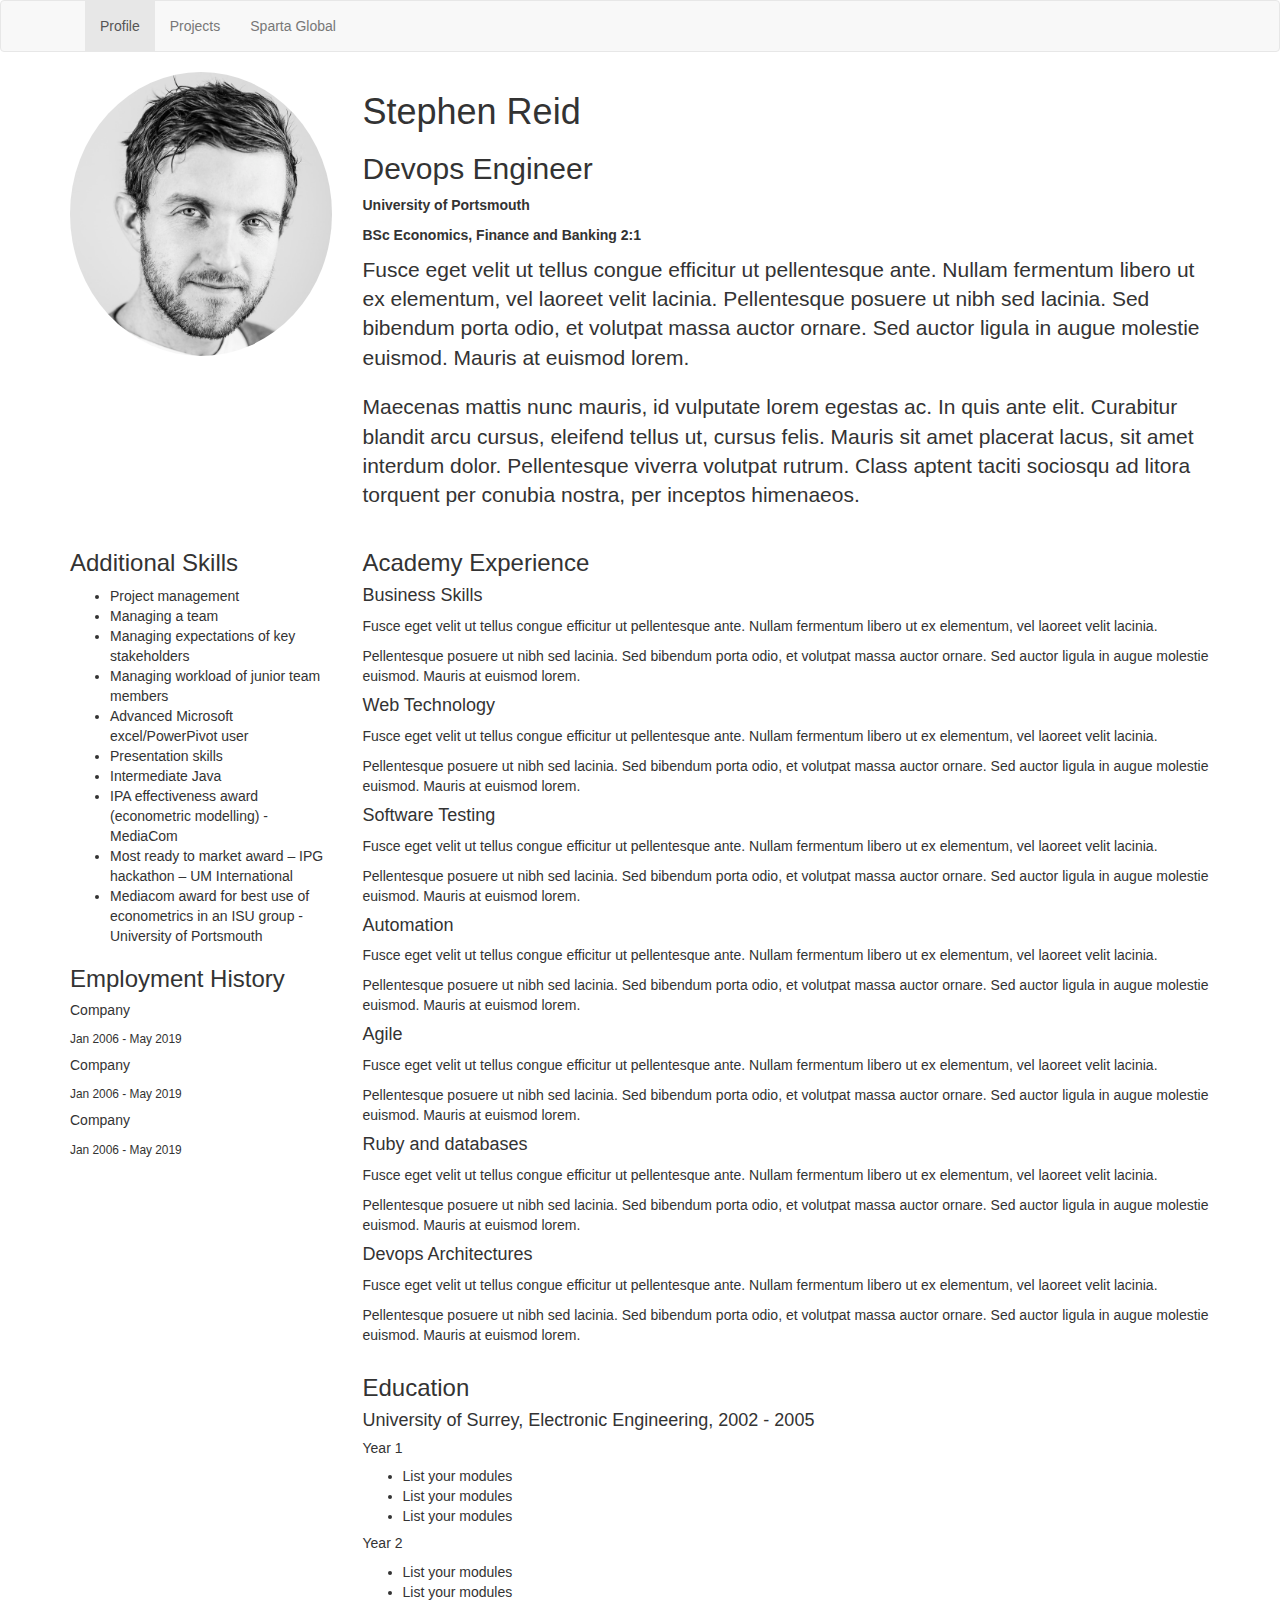
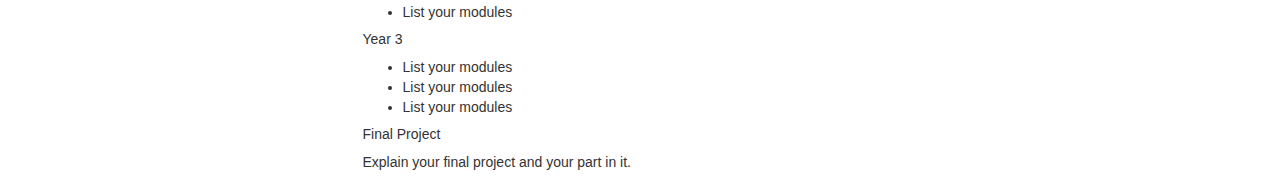
==== index.html @ 946cb8a0 "initial commit" ====
<!DOCTYPE html>
<html lang="en">
<head>
  <title>Stephen Reid</title>
  <meta name="viewport" content="width=device-width, initial-scale=1.0, maximum-scale=1.0, user-scalable=no">
  <script
    src="https://code.jquery.com/jquery-3.2.1.slim.min.js"
    integrity="sha256-k2WSCIexGzOj3Euiig+TlR8gA0EmPjuc79OEeY5L45g="
    crossorigin="anonymous"></script>
  <script type="text/javascript" src="https://maxcdn.bootstrapcdn.com/bootstrap/3.3.7/js/bootstrap.min.js"></script>
  
  <link rel="stylesheet" type="text/css" href="https://maxcdn.bootstrapcdn.com/bootstrap/3.3.7/css/bootstrap.min.css">
  <link href="https://fonts.googleapis.com/css?family=Raleway" rel="stylesheet">
  <link rel="icon" type="image/png" sizes="32x32" href="images/favicon.png">
</head>
<body>
  <nav class="navbar navbar-default" role="navigation">
    <div class="container">
      <div class="navbar-header">
        <button type="button" class="navbar-toggle" data-toggle="collapse" data-target="#bs-example-navbar-collapse-1">
          <span class="sr-only">Toggle navigation</span>
          <span class="icon-bar"></span>
          <span class="icon-bar"></span>
          <span class="icon-bar"></span>
        </button>
        <a class="navbar-brand" href="https://www.spartaglobal.com/"><img id="logo" src="images/sparta-global-logo-white.svg"></a>
      </div>

      <div class="collapse navbar-collapse">
        <ul class="nav navbar-nav">
          <li class="active">
            <a href="index.html">Profile</a>
          </li>
          <li>
            <a href="projects.html">Projects</a>
          </li>
          <li>
            <a href="https://www.spartaglobal.com/">Sparta Global</a>
          </li>
        </ul>
      </div>
    </div>
  </nav>
  <div class="container">
    <div class="row" id="hero">
      <div class="col-sm-3" id="bio">
          <div id="headshot">
            <img src="images/headshot.jpg" class="img-circle img-responsive">
          </div>
      </div>

      <div class="col-sm-9">
          <h1>Stephen Reid</h1>
          <h2>Devops Engineer</h2>

          <div class="university">
            <p><b>University of Portsmouth</b></p>
            <p><b>BSc Economics, Finance and Banking 2:1</b></p>
          </div>

          <div class="bio">
            <p class="lead">Fusce eget velit ut tellus congue efficitur ut pellentesque ante. Nullam fermentum libero ut ex elementum, vel laoreet velit lacinia. Pellentesque posuere ut nibh sed lacinia. Sed bibendum porta odio, et volutpat massa auctor ornare. Sed auctor ligula in augue molestie euismod. Mauris at euismod lorem.</p>
            <p class="lead">Maecenas mattis nunc mauris, id vulputate lorem egestas ac. In quis ante elit. Curabitur blandit arcu cursus, eleifend tellus ut, cursus felis. Mauris sit amet placerat lacus, sit amet interdum dolor. Pellentesque viverra volutpat rutrum. Class aptent taciti sociosqu ad litora torquent per conubia nostra, per inceptos himenaeos.</p>
          </div>
      </div>
    </div>

    <div class="row">
        <div class="col-sm-3">
          <div id="skills" class="small-panel">
            <h3>Additional Skills</h3>
            <ul>
              <li>Project management</li> 
              <li>Managing a team</li> 
              <li>Managing expectations of key stakeholders</li> 
              <li>Managing workload of junior team members</li> 
              <li>Advanced Microsoft excel/PowerPivot user</li> 
              <li>Presentation skills</li> 
              <li>Intermediate Java</li>
              <li>IPA effectiveness award (econometric modelling) - MediaCom</li> 
              <li>Most ready to market award – IPG hackathon – UM International</li> 
              <li>Mediacom award for best use of econometrics in an ISU group - University of Portsmouth</li>
            </ul>
          </div>
          <div class="employment-history small-panel">
            <h3>Employment History</h3>

            <div class="employment">
              <h5>Company</h5>
              <small>Jan 2006 - May 2019</small>
            </div>

            <div class="employment">
              <h5>Company</h5>
              <small>Jan 2006 - May 2019</small>
            </div>

            <div class="employment">
              <h5>Company</h5>
              <small>Jan 2006 - May 2019</small>
            </div>
          </div>
        </div>

        <div class="col-sm-9">
            <div class="experience">
              <h3>Academy Experience</h3>

              <h4>Business Skills</h4>
              <p>Fusce eget velit ut tellus congue efficitur ut pellentesque ante. Nullam fermentum libero ut ex elementum, vel laoreet velit lacinia.</p>
              <p>Pellentesque posuere ut nibh sed lacinia. Sed bibendum porta odio, et volutpat massa auctor ornare. Sed auctor ligula in augue molestie euismod. Mauris at euismod lorem.</p>

              <h4>Web Technology</h4>
              <p>Fusce eget velit ut tellus congue efficitur ut pellentesque ante. Nullam fermentum libero ut ex elementum, vel laoreet velit lacinia.</p>
              <p>Pellentesque posuere ut nibh sed lacinia. Sed bibendum porta odio, et volutpat massa auctor ornare. Sed auctor ligula in augue molestie euismod. Mauris at euismod lorem.</p>

              <h4>Software Testing</h4>
              <p>Fusce eget velit ut tellus congue efficitur ut pellentesque ante. Nullam fermentum libero ut ex elementum, vel laoreet velit lacinia.</p>
              <p>Pellentesque posuere ut nibh sed lacinia. Sed bibendum porta odio, et volutpat massa auctor ornare. Sed auctor ligula in augue molestie euismod. Mauris at euismod lorem.</p>

              <h4>Automation</h4>
              <p>Fusce eget velit ut tellus congue efficitur ut pellentesque ante. Nullam fermentum libero ut ex elementum, vel laoreet velit lacinia.</p>
              <p>Pellentesque posuere ut nibh sed lacinia. Sed bibendum porta odio, et volutpat massa auctor ornare. Sed auctor ligula in augue molestie euismod. Mauris at euismod lorem.</p>

              <h4>Agile</h4>
              <p>Fusce eget velit ut tellus congue efficitur ut pellentesque ante. Nullam fermentum libero ut ex elementum, vel laoreet velit lacinia.</p>
              <p>Pellentesque posuere ut nibh sed lacinia. Sed bibendum porta odio, et volutpat massa auctor ornare. Sed auctor ligula in augue molestie euismod. Mauris at euismod lorem.</p>

              <h4>Ruby and databases</h4>
              <p>Fusce eget velit ut tellus congue efficitur ut pellentesque ante. Nullam fermentum libero ut ex elementum, vel laoreet velit lacinia.</p>
              <p>Pellentesque posuere ut nibh sed lacinia. Sed bibendum porta odio, et volutpat massa auctor ornare. Sed auctor ligula in augue molestie euismod. Mauris at euismod lorem.</p>

              <h4>Devops Architectures</h4>
              <p>Fusce eget velit ut tellus congue efficitur ut pellentesque ante. Nullam fermentum libero ut ex elementum, vel laoreet velit lacinia.</p>
              <p>Pellentesque posuere ut nibh sed lacinia. Sed bibendum porta odio, et volutpat massa auctor ornare. Sed auctor ligula in augue molestie euismod. Mauris at euismod lorem.</p>
          </div>
        </div>
    </div>

    <div class="row">
      <div class="col-sm-3">
          
      </div>
      <div class="col-sm-9">
          <h3>Education</h3>

          <h4>University of Surrey, Electronic Engineering, 2002 - 2005 </h4>
          <h5>Year 1</h5>
          <ul>
            <li>List your modules</li>
            <li>List your modules</li>
            <li>List your modules</li>
          </ul>

          <h5>Year 2</h5>
          <ul>
            <li>List your modules</li>
            <li>List your modules</li>
            <li>List your modules</li>
          </ul>

          <h5>Year 3</h5>
          <ul>
            <li>List your modules</li>
            <li>List your modules</li>
            <li>List your modules</li>
          </ul>

          <h5>Final Project</h5>
          <p>Explain your final project and your part in it.</p>  
      </div>
    </div>
  </div>
</body>
</html>
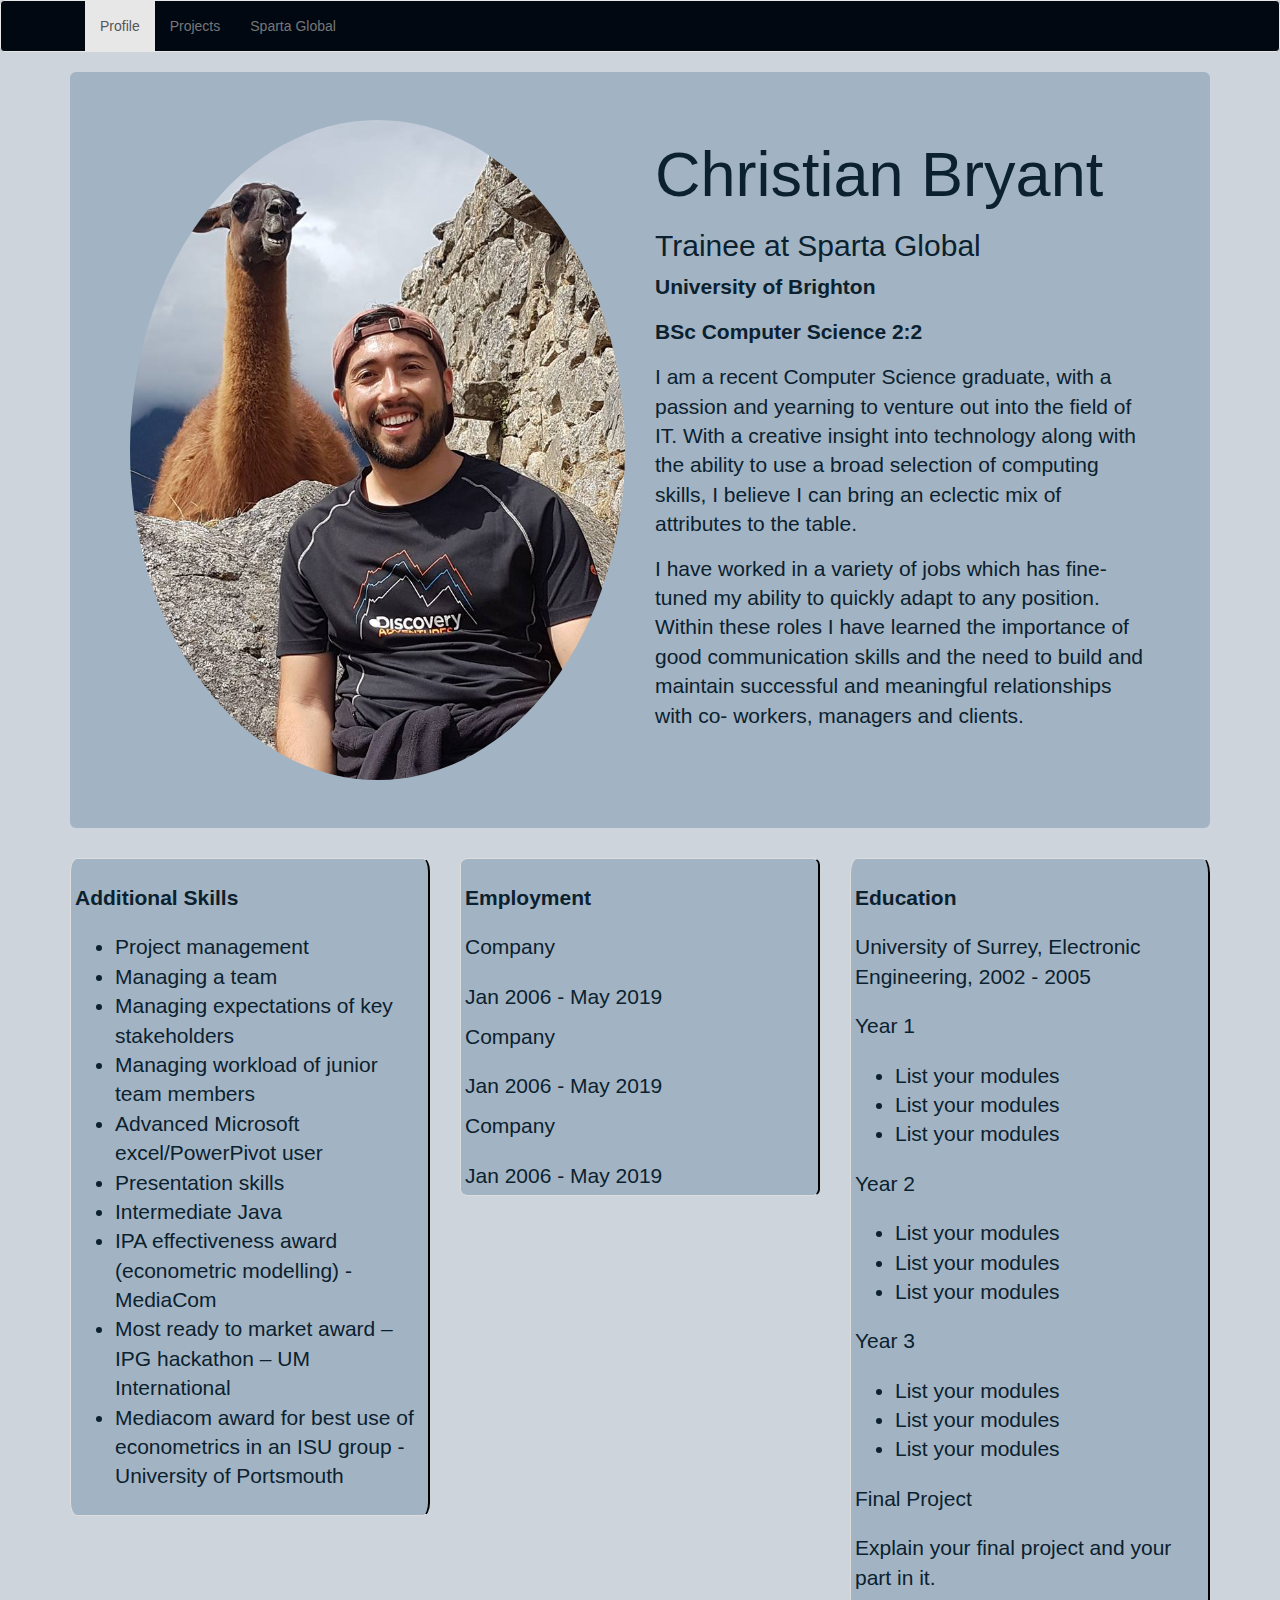
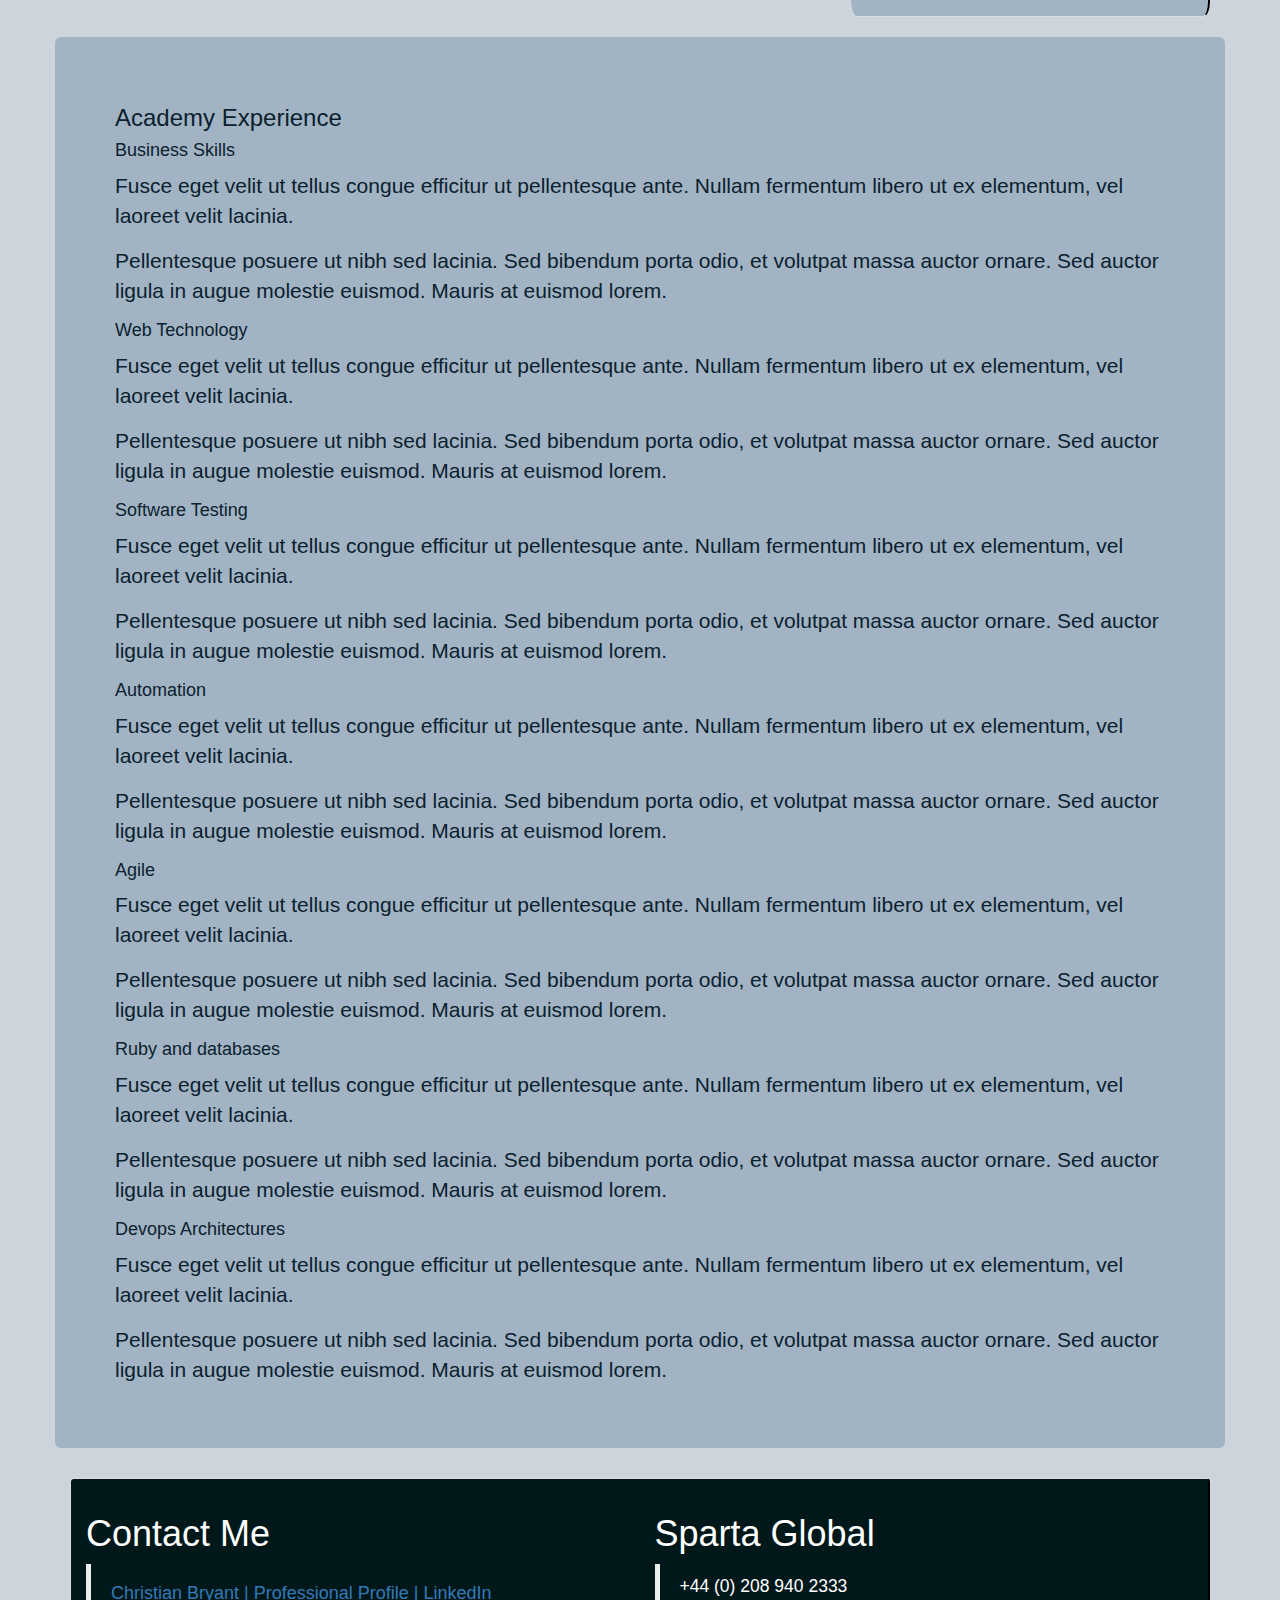
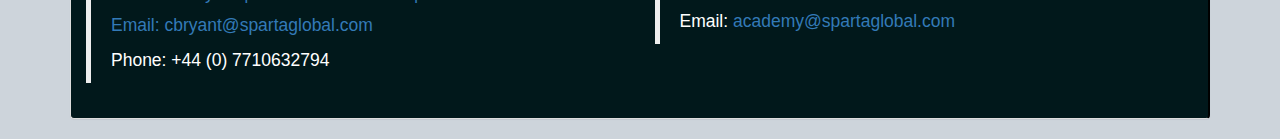
==== commit 8370d1b8: "Final Homepage layout complete" ====
--- a/index.html
+++ b/index.html
@@ -2,16 +2,19 @@
 <html lang="en">
 <head>
   <title>Stephen Reid</title>
-  <meta name="viewport" content="width=device-width, initial-scale=1.0, maximum-scale=1.0, user-scalable=no">
+  <meta name="viewport" content="width=device-width, initial-scale=2.0, maximum-scale=1.0, user-scalable=no">
+
   <script
     src="https://code.jquery.com/jquery-3.2.1.slim.min.js"
     integrity="sha256-k2WSCIexGzOj3Euiig+TlR8gA0EmPjuc79OEeY5L45g="
     crossorigin="anonymous"></script>
+
   <script type="text/javascript" src="https://maxcdn.bootstrapcdn.com/bootstrap/3.3.7/js/bootstrap.min.js"></script>
-  
+
   <link rel="stylesheet" type="text/css" href="https://maxcdn.bootstrapcdn.com/bootstrap/3.3.7/css/bootstrap.min.css">
   <link href="https://fonts.googleapis.com/css?family=Raleway" rel="stylesheet">
   <link rel="icon" type="image/png" sizes="32x32" href="images/favicon.png">
+  <link rel="stylesheet" href="./css/style.css">
 </head>
 <body>
   <nav class="navbar navbar-default" role="navigation">
@@ -41,135 +44,201 @@
       </div>
     </div>
   </nav>
+
   <div class="container">
-    <div class="row" id="hero">
-      <div class="col-sm-3" id="bio">
-          <div id="headshot">
-            <img src="images/headshot.jpg" class="img-circle img-responsive">
-          </div>
-      </div>
-
-      <div class="col-sm-9">
-          <h1>Stephen Reid</h1>
-          <h2>Devops Engineer</h2>
-
-          <div class="university">
-            <p><b>University of Portsmouth</b></p>
-            <p><b>BSc Economics, Finance and Banking 2:1</b></p>
-          </div>
-
-          <div class="bio">
-            <p class="lead">Fusce eget velit ut tellus congue efficitur ut pellentesque ante. Nullam fermentum libero ut ex elementum, vel laoreet velit lacinia. Pellentesque posuere ut nibh sed lacinia. Sed bibendum porta odio, et volutpat massa auctor ornare. Sed auctor ligula in augue molestie euismod. Mauris at euismod lorem.</p>
-            <p class="lead">Maecenas mattis nunc mauris, id vulputate lorem egestas ac. In quis ante elit. Curabitur blandit arcu cursus, eleifend tellus ut, cursus felis. Mauris sit amet placerat lacus, sit amet interdum dolor. Pellentesque viverra volutpat rutrum. Class aptent taciti sociosqu ad litora torquent per conubia nostra, per inceptos himenaeos.</p>
-          </div>
-      </div>
-    </div>
+
+    <div class="jumbotron">
+
+      <div class="box">
+
+        <div class="row" id="profile">
+
+
+          <div class="col-sm-6" id="">
+
+            <div id="headshot">
+              <img src="images/headshot.jpg" class="img-circle img-responsive">
+            </div>
+
+          </div>
+
+
+          <div class="col-sm-6" id="">
+
+              <h1>Christian Bryant</h1>
+              <h2>Trainee at Sparta Global</h2>
+
+            <div class="university">
+              <p><b>University of Brighton</b></p>
+              <p><b>BSc Computer Science 2:2</b></p>
+            </div>
+
+            <div class="bio">
+              <p class="lead">I am a recent Computer Science graduate, with a passion and yearning to venture out into the field of IT. With
+              a creative insight into technology along with the ability to use a broad selection of computing skills, I believe I
+              can bring an eclectic mix of attributes to the table. </p>
+              <p class="lead">I have worked in a variety of jobs which has fine-tuned my
+              ability to quickly adapt to any position. Within these roles I have learned the importance of good
+              communication skills and the need to build and maintain successful and meaningful relationships with co-
+              workers, managers and clients.</p>
+            </div>
+
+          </div>
+
+        </div>
+
+      </div>
+
+  </div>
+
+    <div class="row" class="middle">
+        <div class="col-sm-4" class="middle-skills">
+          <div id="skills" class="small-panel thumbnail">
+            <h3 class="lead"><span id="history">Additional Skills</span></h3>
+            <ul class="lead">
+              <li>Project management</li>
+              <li>Managing a team</li>
+              <li>Managing expectations of key stakeholders</li>
+              <li>Managing workload of junior team members</li>
+              <li>Advanced Microsoft excel/PowerPivot user</li>
+              <li>Presentation skills</li>
+              <li>Intermediate Java</li>
+              <li>IPA effectiveness award (econometric modelling) - MediaCom</li>
+              <li>Most ready to market award – IPG hackathon – UM International</li>
+              <li>Mediacom award for best use of econometrics in an ISU group - University of Portsmouth</li>
+            </ul>
+          </div>
+        </div>
+
+          <div class="col-sm-4">
+
+            <div id="skills" class="employment-history small-panel thumbnail lead">
+              <h3 class="lead"><span id="history">Employment</span></h3>
+
+              <div class="employment">
+                <h5 class="lead">Company</h5>
+                <small class="lead">Jan 2006 - May 2019</small>
+              </div>
+
+              <div class="employment">
+                <h5 class="lead">Company</h5>
+                <small class="lead">Jan 2006 - May 2019</small>
+              </div>
+
+              <div class="employment">
+                <h5 class="lead">Company</h5>
+                <small class="lead">Jan 2006 - May 2019</small>
+              </div>
+            </div>
+          </div>
+
+          <div class="col-sm-4">
+            <div id="skills" class="education small-panel thumbnail lead">
+
+            <h3 class="lead"><span id="history">Education</span></h3>
+
+            <h4 class="lead">University of Surrey, Electronic Engineering, 2002 - 2005 </h4>
+            <h5 class="lead">Year 1</h5>
+            <ul class="lead">
+              <li>List your modules</li>
+              <li>List your modules</li>
+              <li>List your modules</li>
+            </ul>
+
+            <h5 class="lead">Year 2</h5>
+            <ul class="lead">
+              <li>List your modules</li>
+              <li>List your modules</li>
+              <li>List your modules</li>
+            </ul>
+
+            <h5 class="lead">Year 3</h5>
+            <ul class="lead">
+              <li>List your modules</li>
+              <li>List your modules</li>
+              <li>List your modules</li>
+            </ul>
+
+            <h5 class="lead">Final Project</h5>
+            <p class="lead">Explain your final project and your part in it.</p>
+
+           </div>
+
+          </div>
+
+          </div>
+
+
+
+
+
 
     <div class="row">
-        <div class="col-sm-3">
-          <div id="skills" class="small-panel">
-            <h3>Additional Skills</h3>
-            <ul>
-              <li>Project management</li> 
-              <li>Managing a team</li> 
-              <li>Managing expectations of key stakeholders</li> 
-              <li>Managing workload of junior team members</li> 
-              <li>Advanced Microsoft excel/PowerPivot user</li> 
-              <li>Presentation skills</li> 
-              <li>Intermediate Java</li>
-              <li>IPA effectiveness award (econometric modelling) - MediaCom</li> 
-              <li>Most ready to market award – IPG hackathon – UM International</li> 
-              <li>Mediacom award for best use of econometrics in an ISU group - University of Portsmouth</li>
-            </ul>
-          </div>
-          <div class="employment-history small-panel">
-            <h3>Employment History</h3>
-
-            <div class="employment">
-              <h5>Company</h5>
-              <small>Jan 2006 - May 2019</small>
-            </div>
-
-            <div class="employment">
-              <h5>Company</h5>
-              <small>Jan 2006 - May 2019</small>
-            </div>
-
-            <div class="employment">
-              <h5>Company</h5>
-              <small>Jan 2006 - May 2019</small>
-            </div>
-          </div>
+      <div class="col-sm-12 jumbotron">
+        <div class="experience ">
+          <h3>Academy Experience</h3>
+
+          <h4>Business Skills</h4>
+          <p>Fusce eget velit ut tellus congue efficitur ut pellentesque ante. Nullam fermentum libero ut ex elementum, vel laoreet velit lacinia.</p>
+          <p>Pellentesque posuere ut nibh sed lacinia. Sed bibendum porta odio, et volutpat massa auctor ornare. Sed auctor ligula in augue molestie euismod. Mauris at euismod lorem.</p>
+
+          <h4>Web Technology</h4>
+          <p>Fusce eget velit ut tellus congue efficitur ut pellentesque ante. Nullam fermentum libero ut ex elementum, vel laoreet velit lacinia.</p>
+          <p>Pellentesque posuere ut nibh sed lacinia. Sed bibendum porta odio, et volutpat massa auctor ornare. Sed auctor ligula in augue molestie euismod. Mauris at euismod lorem.</p>
+
+          <h4>Software Testing</h4>
+          <p>Fusce eget velit ut tellus congue efficitur ut pellentesque ante. Nullam fermentum libero ut ex elementum, vel laoreet velit lacinia.</p>
+          <p>Pellentesque posuere ut nibh sed lacinia. Sed bibendum porta odio, et volutpat massa auctor ornare. Sed auctor ligula in augue molestie euismod. Mauris at euismod lorem.</p>
+
+          <h4>Automation</h4>
+          <p>Fusce eget velit ut tellus congue efficitur ut pellentesque ante. Nullam fermentum libero ut ex elementum, vel laoreet velit lacinia.</p>
+          <p>Pellentesque posuere ut nibh sed lacinia. Sed bibendum porta odio, et volutpat massa auctor ornare. Sed auctor ligula in augue molestie euismod. Mauris at euismod lorem.</p>
+
+          <h4>Agile</h4>
+          <p>Fusce eget velit ut tellus congue efficitur ut pellentesque ante. Nullam fermentum libero ut ex elementum, vel laoreet velit lacinia.</p>
+          <p>Pellentesque posuere ut nibh sed lacinia. Sed bibendum porta odio, et volutpat massa auctor ornare. Sed auctor ligula in augue molestie euismod. Mauris at euismod lorem.</p>
+
+          <h4>Ruby and databases</h4>
+          <p>Fusce eget velit ut tellus congue efficitur ut pellentesque ante. Nullam fermentum libero ut ex elementum, vel laoreet velit lacinia.</p>
+          <p>Pellentesque posuere ut nibh sed lacinia. Sed bibendum porta odio, et volutpat massa auctor ornare. Sed auctor ligula in augue molestie euismod. Mauris at euismod lorem.</p>
+
+          <h4>Devops Architectures</h4>
+          <p>Fusce eget velit ut tellus congue efficitur ut pellentesque ante. Nullam fermentum libero ut ex elementum, vel laoreet velit lacinia.</p>
+          <p>Pellentesque posuere ut nibh sed lacinia. Sed bibendum porta odio, et volutpat massa auctor ornare. Sed auctor ligula in augue molestie euismod. Mauris at euismod lorem.</p>
+      </div>
+
+      </div>
         </div>
-
-        <div class="col-sm-9">
-            <div class="experience">
-              <h3>Academy Experience</h3>
-
-              <h4>Business Skills</h4>
-              <p>Fusce eget velit ut tellus congue efficitur ut pellentesque ante. Nullam fermentum libero ut ex elementum, vel laoreet velit lacinia.</p>
-              <p>Pellentesque posuere ut nibh sed lacinia. Sed bibendum porta odio, et volutpat massa auctor ornare. Sed auctor ligula in augue molestie euismod. Mauris at euismod lorem.</p>
-
-              <h4>Web Technology</h4>
-              <p>Fusce eget velit ut tellus congue efficitur ut pellentesque ante. Nullam fermentum libero ut ex elementum, vel laoreet velit lacinia.</p>
-              <p>Pellentesque posuere ut nibh sed lacinia. Sed bibendum porta odio, et volutpat massa auctor ornare. Sed auctor ligula in augue molestie euismod. Mauris at euismod lorem.</p>
-
-              <h4>Software Testing</h4>
-              <p>Fusce eget velit ut tellus congue efficitur ut pellentesque ante. Nullam fermentum libero ut ex elementum, vel laoreet velit lacinia.</p>
-              <p>Pellentesque posuere ut nibh sed lacinia. Sed bibendum porta odio, et volutpat massa auctor ornare. Sed auctor ligula in augue molestie euismod. Mauris at euismod lorem.</p>
-
-              <h4>Automation</h4>
-              <p>Fusce eget velit ut tellus congue efficitur ut pellentesque ante. Nullam fermentum libero ut ex elementum, vel laoreet velit lacinia.</p>
-              <p>Pellentesque posuere ut nibh sed lacinia. Sed bibendum porta odio, et volutpat massa auctor ornare. Sed auctor ligula in augue molestie euismod. Mauris at euismod lorem.</p>
-
-              <h4>Agile</h4>
-              <p>Fusce eget velit ut tellus congue efficitur ut pellentesque ante. Nullam fermentum libero ut ex elementum, vel laoreet velit lacinia.</p>
-              <p>Pellentesque posuere ut nibh sed lacinia. Sed bibendum porta odio, et volutpat massa auctor ornare. Sed auctor ligula in augue molestie euismod. Mauris at euismod lorem.</p>
-
-              <h4>Ruby and databases</h4>
-              <p>Fusce eget velit ut tellus congue efficitur ut pellentesque ante. Nullam fermentum libero ut ex elementum, vel laoreet velit lacinia.</p>
-              <p>Pellentesque posuere ut nibh sed lacinia. Sed bibendum porta odio, et volutpat massa auctor ornare. Sed auctor ligula in augue molestie euismod. Mauris at euismod lorem.</p>
-
-              <h4>Devops Architectures</h4>
-              <p>Fusce eget velit ut tellus congue efficitur ut pellentesque ante. Nullam fermentum libero ut ex elementum, vel laoreet velit lacinia.</p>
-              <p>Pellentesque posuere ut nibh sed lacinia. Sed bibendum porta odio, et volutpat massa auctor ornare. Sed auctor ligula in augue molestie euismod. Mauris at euismod lorem.</p>
-          </div>
-        </div>
-    </div>
-
-    <div class="row">
-      <div class="col-sm-3">
-          
-      </div>
-      <div class="col-sm-9">
-          <h3>Education</h3>
-
-          <h4>University of Surrey, Electronic Engineering, 2002 - 2005 </h4>
-          <h5>Year 1</h5>
-          <ul>
-            <li>List your modules</li>
-            <li>List your modules</li>
-            <li>List your modules</li>
-          </ul>
-
-          <h5>Year 2</h5>
-          <ul>
-            <li>List your modules</li>
-            <li>List your modules</li>
-            <li>List your modules</li>
-          </ul>
-
-          <h5>Year 3</h5>
-          <ul>
-            <li>List your modules</li>
-            <li>List your modules</li>
-            <li>List your modules</li>
-          </ul>
-
-          <h5>Final Project</h5>
-          <p>Explain your final project and your part in it.</p>  
-      </div>
+<footer class=" bottom panel panel-default panel-body">
+   <div class="row">
+
+     <div class="col-sm-6" "col-md-6" "col-lg-6">
+          <h1>Contact Me</h1>
+
+          <blockquote>
+            <h4><a href="http://www.linkedin.com/in/christian-bryant">Christian Bryant | Professional Profile | LinkedIn</a></h4>
+            <p><a>Email: cbryant@spartaglobal.com</a></p>
+            <p>Phone: +44 (0) 7710632794</p>
+          </blockquote>
+
+     </div>
+
+     <div class="col-sm-6">
+       <h1>Sparta Global</h1>
+       <blockquote>
+         <p>+44 (0) 208 940 2333</p>
+         <p>Email: <a>academy@spartaglobal.com</a></p>
+
+
+       </blockquote>
+
+     </div>
+
+   </div>
+
+ </footer>
+
     </div>
   </div>
 </body>
-</html>+</html>
--- a/css/style.css
+++ b/css/style.css
@@ -0,0 +1,62 @@
+body{
+  background: #cdd4db;
+  color: #0b212f;
+}
+
+
+.navbar-default {
+  background: #010812;
+}
+
+.navbar{
+  color: #cdd4db;
+}
+
+
+#hero{
+  border-bottom: 3px solid black;
+}
+
+#skills{
+  height: 100%;
+  border-right: 2px solid black;
+
+}
+
+#history{
+  font-weight: bold;
+}
+
+.thumbnail{
+  background: #a2b4c3;
+  border-radius: 2%;
+}
+
+.jumbotron{
+  background-color: #a2b4c3;
+}
+
+.container{
+
+}
+.middle-skills{
+border: 5px solid black;
+
+}
+
+.bottom{
+  color: white;
+  border-right: 2px solid black;
+  background: #01181b;
+
+}
+
+footer{
+  border-radius: 2%;
+
+}
+
+nav a{
+  color: white;
+
+}
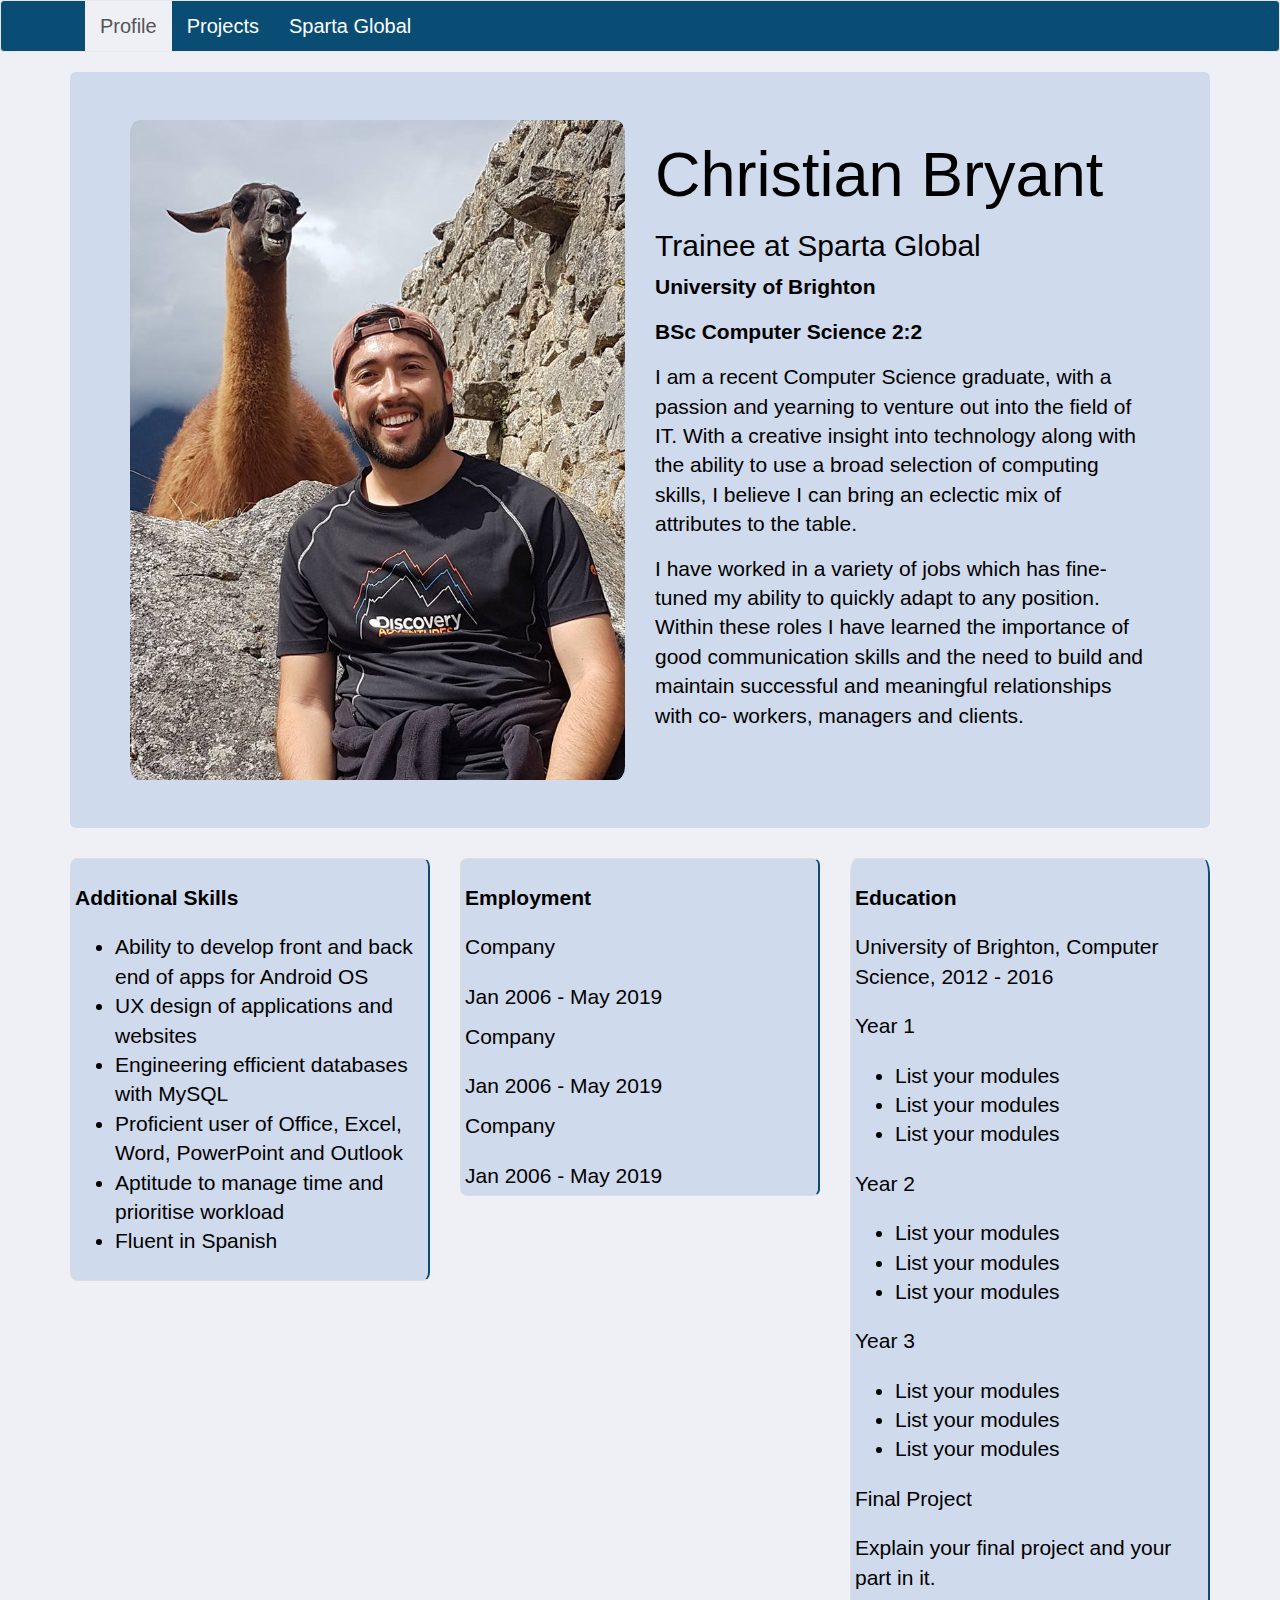
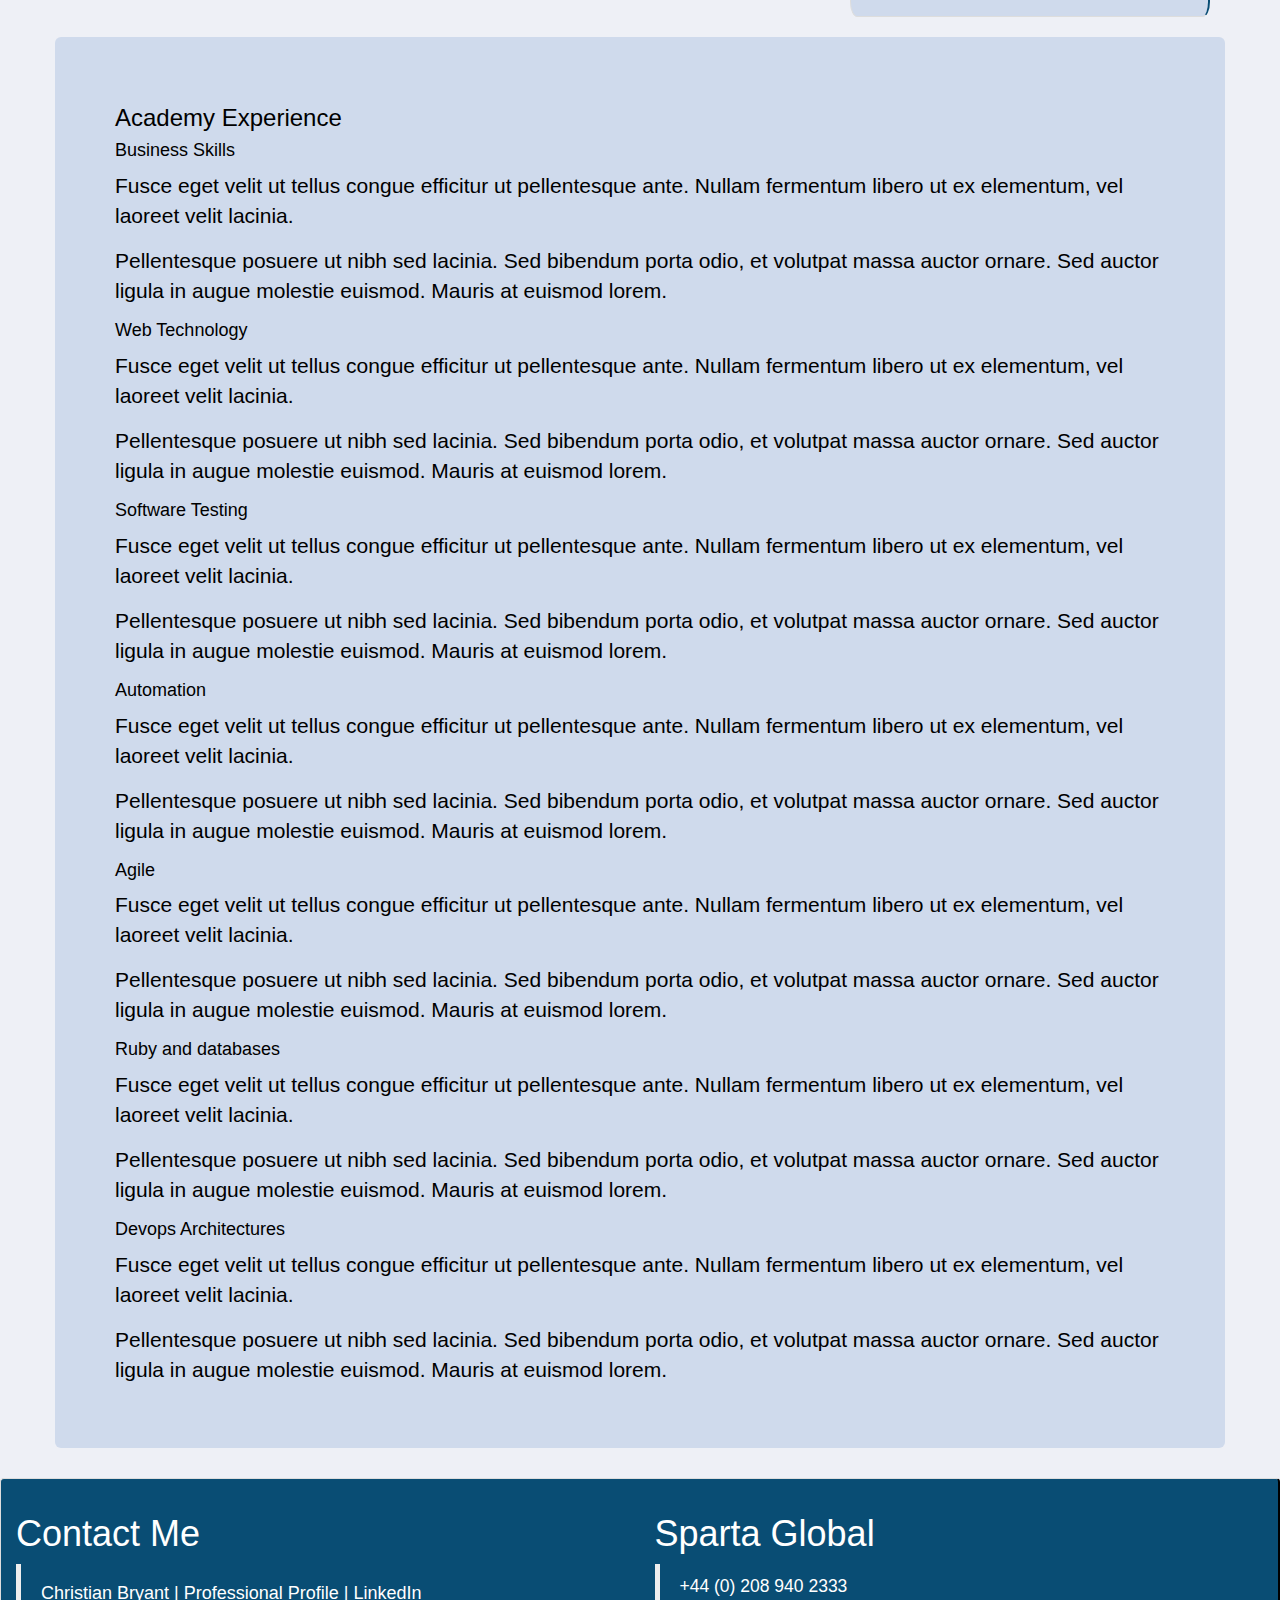
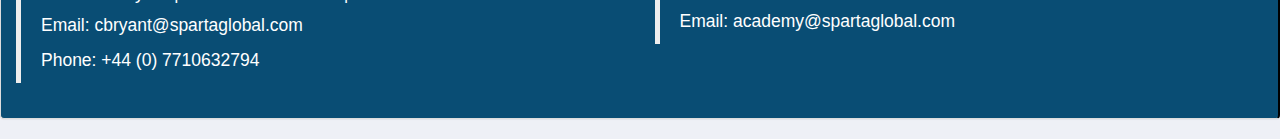
==== commit 7da2addb: "Final website complete" ====
--- a/index.html
+++ b/index.html
@@ -2,7 +2,7 @@
 <html lang="en">
 <head>
   <title>Stephen Reid</title>
-  <meta name="viewport" content="width=device-width, initial-scale=2.0, maximum-scale=1.0, user-scalable=no">
+  <meta name="viewport" content="width=device-width, initial-scale=1.0, maximum-scale=1.0, user-scalable=no">
 
   <script
     src="https://code.jquery.com/jquery-3.2.1.slim.min.js"
@@ -20,7 +20,7 @@
   <nav class="navbar navbar-default" role="navigation">
     <div class="container">
       <div class="navbar-header">
-        <button type="button" class="navbar-toggle" data-toggle="collapse" data-target="#bs-example-navbar-collapse-1">
+        <button type="button" class="navbar-toggle" data-toggle="collapse" data-target="#bs-example-navbar-collapse-1"> <!--Hamburger button-->
           <span class="sr-only">Toggle navigation</span>
           <span class="icon-bar"></span>
           <span class="icon-bar"></span>
@@ -29,7 +29,7 @@
         <a class="navbar-brand" href="https://www.spartaglobal.com/"><img id="logo" src="images/sparta-global-logo-white.svg"></a>
       </div>
 
-      <div class="collapse navbar-collapse">
+      <div class="collapse navbar-collapse"> <!--Navabar collapse causes nav bar to dissapear <768px -->
         <ul class="nav navbar-nav">
           <li class="active">
             <a href="index.html">Profile</a>
@@ -51,19 +51,19 @@
 
       <div class="box">
 
-        <div class="row" id="profile">
-
-
-          <div class="col-sm-6" id="">
+        <div class="row" id="profile"> <!--Row one is split into two parts, wrapped in a jumbotron-->
+
+
+          <div class="col-sm-6" id=""> <!--Part 1 : Holds profile picture-->
 
             <div id="headshot">
-              <img src="images/headshot.jpg" class="img-circle img-responsive">
-            </div>
-
-          </div>
-
-
-          <div class="col-sm-6" id="">
+              <img src="images/headshot.jpg" class="img-responsive">
+            </div>
+
+          </div>
+
+
+          <div class="col-sm-6" id=""> <!--Part 2 : Holds name and profile introduction text-->
 
               <h1>Christian Bryant</h1>
               <h2>Trainee at Sparta Global</h2>
@@ -91,26 +91,22 @@
 
   </div>
 
-    <div class="row" class="middle">
-        <div class="col-sm-4" class="middle-skills">
+    <div class="row" class="middle"> <!--Second row is in 3 parts, information all held within thumbnails-->
+        <div class="col-sm-4" class="middle-skills"> <!--Part 1 : Holds list of skills -->
           <div id="skills" class="small-panel thumbnail">
             <h3 class="lead"><span id="history">Additional Skills</span></h3>
             <ul class="lead">
-              <li>Project management</li>
-              <li>Managing a team</li>
-              <li>Managing expectations of key stakeholders</li>
-              <li>Managing workload of junior team members</li>
-              <li>Advanced Microsoft excel/PowerPivot user</li>
-              <li>Presentation skills</li>
-              <li>Intermediate Java</li>
-              <li>IPA effectiveness award (econometric modelling) - MediaCom</li>
-              <li>Most ready to market award – IPG hackathon – UM International</li>
-              <li>Mediacom award for best use of econometrics in an ISU group - University of Portsmouth</li>
+              <li>Ability to develop front and back end of apps for Android OS</li>
+              <li>UX design of applications and websites</li>
+              <li>Engineering efficient databases with MySQL</li>
+              <li>Proficient user of Office, Excel, Word, PowerPoint and Outlook</li>
+              <li>Aptitude to manage time and prioritise workload</li>
+              <li>Fluent in Spanish</li>
             </ul>
           </div>
         </div>
 
-          <div class="col-sm-4">
+          <div class="col-sm-4"> <!--Part 2 : Holds employment history -->
 
             <div id="skills" class="employment-history small-panel thumbnail lead">
               <h3 class="lead"><span id="history">Employment</span></h3>
@@ -132,12 +128,12 @@
             </div>
           </div>
 
-          <div class="col-sm-4">
+          <div class="col-sm-4"> <!--Part 3 : Holds education history -->
             <div id="skills" class="education small-panel thumbnail lead">
 
             <h3 class="lead"><span id="history">Education</span></h3>
 
-            <h4 class="lead">University of Surrey, Electronic Engineering, 2002 - 2005 </h4>
+            <h4 class="lead">University of Brighton, Computer Science, 2012 - 2016 </h4>
             <h5 class="lead">Year 1</h5>
             <ul class="lead">
               <li>List your modules</li>
@@ -168,13 +164,8 @@
 
           </div>
 
-
-
-
-
-
-    <div class="row">
-      <div class="col-sm-12 jumbotron">
+    <div class="row"> <!--Row 3 : Wrapped in a jumbotron holds information of academy experience -->
+      <div class="col-sm-12 jumbotron"> <!--Part 1 : Takes up whole 12 columns of bootstrap -->
         <div class="experience ">
           <h3>Academy Experience</h3>
 
@@ -205,40 +196,39 @@
           <h4>Devops Architectures</h4>
           <p>Fusce eget velit ut tellus congue efficitur ut pellentesque ante. Nullam fermentum libero ut ex elementum, vel laoreet velit lacinia.</p>
           <p>Pellentesque posuere ut nibh sed lacinia. Sed bibendum porta odio, et volutpat massa auctor ornare. Sed auctor ligula in augue molestie euismod. Mauris at euismod lorem.</p>
-      </div>
-
-      </div>
         </div>
-<footer class=" bottom panel panel-default panel-body">
-   <div class="row">
-
-     <div class="col-sm-6" "col-md-6" "col-lg-6">
-          <h1>Contact Me</h1>
-
-          <blockquote>
-            <h4><a href="http://www.linkedin.com/in/christian-bryant">Christian Bryant | Professional Profile | LinkedIn</a></h4>
-            <p><a>Email: cbryant@spartaglobal.com</a></p>
-            <p>Phone: +44 (0) 7710632794</p>
-          </blockquote>
-
-     </div>
-
-     <div class="col-sm-6">
-       <h1>Sparta Global</h1>
-       <blockquote>
-         <p>+44 (0) 208 940 2333</p>
-         <p>Email: <a>academy@spartaglobal.com</a></p>
-
-
-       </blockquote>
-
-     </div>
-
-   </div>
-
- </footer>
-
+
+      </div>
     </div>
   </div>
+  </div>
+  <footer class=" bottom panel panel-default panel-body">
+    <div class="row"> <!--Row 4 : Is the Footer, which holds the contact info of me and sparta, split in two parts -->
+
+         <div class="col-sm-6" "col-md-6" "col-lg-6">
+              <h1>Contact Me</h1>
+
+              <blockquote>
+                <h4><a href="http://www.linkedin.com/in/christian-bryant">Christian Bryant | Professional Profile | LinkedIn</a></h4>
+                <p><a>Email: cbryant@spartaglobal.com</a></p>
+                <p>Phone: +44 (0) 7710632794</p>
+              </blockquote>
+
+         </div>
+
+         <div class="col-sm-6">
+           <h1>Sparta Global</h1>
+           <blockquote>
+             <p>+44 (0) 208 940 2333</p>
+             <p>Email: <a>academy@spartaglobal.com</a></p>
+
+
+           </blockquote>
+
+         </div>
+
+    </div>
+
+  </footer>
 </body>
 </html>
--- a/css/style.css
+++ b/css/style.css
@@ -1,26 +1,28 @@
 body{
-  background: #cdd4db;
-  color: #0b212f;
+  background: #eef0f6;
+  color: black;;
 }
 
 
 .navbar-default {
-  background: #010812;
+  background: #094d74;
+}
+.navbar-default .navbar-nav>li>a{
+  color: white;
+  font-size: 20px;
 }
 
-.navbar{
-  color: #cdd4db;
+.navbar-default .navbar-nav>.active>a, .navbar-default .navbar-nav>.active>a:focus, .navbar-default .navbar-nav>.active>a:hover{
+  background-color: #eef0f6;
+}
+
+.container img{
+  border-radius: 2%;
 }
 
 
-#hero{
-  border-bottom: 3px solid black;
-}
-
 #skills{
-  height: 100%;
-  border-right: 2px solid black;
-
+  border-right: 2px solid #094d74
 }
 
 #history{
@@ -28,35 +30,28 @@
 }
 
 .thumbnail{
-  background: #a2b4c3;
+  background: #cfdaec;
   border-radius: 2%;
 }
 
 .jumbotron{
-  background-color: #a2b4c3;
+  background-color: #cfdaec;
 }
 
-.container{
-
-}
 .middle-skills{
 border: 5px solid black;
-
 }
 
 .bottom{
   color: white;
   border-right: 2px solid black;
-  background: #01181b;
-
+  background: #094d74;
 }
 
 footer{
   border-radius: 2%;
-
 }
 
-nav a{
+a{
   color: white;
-
 }
